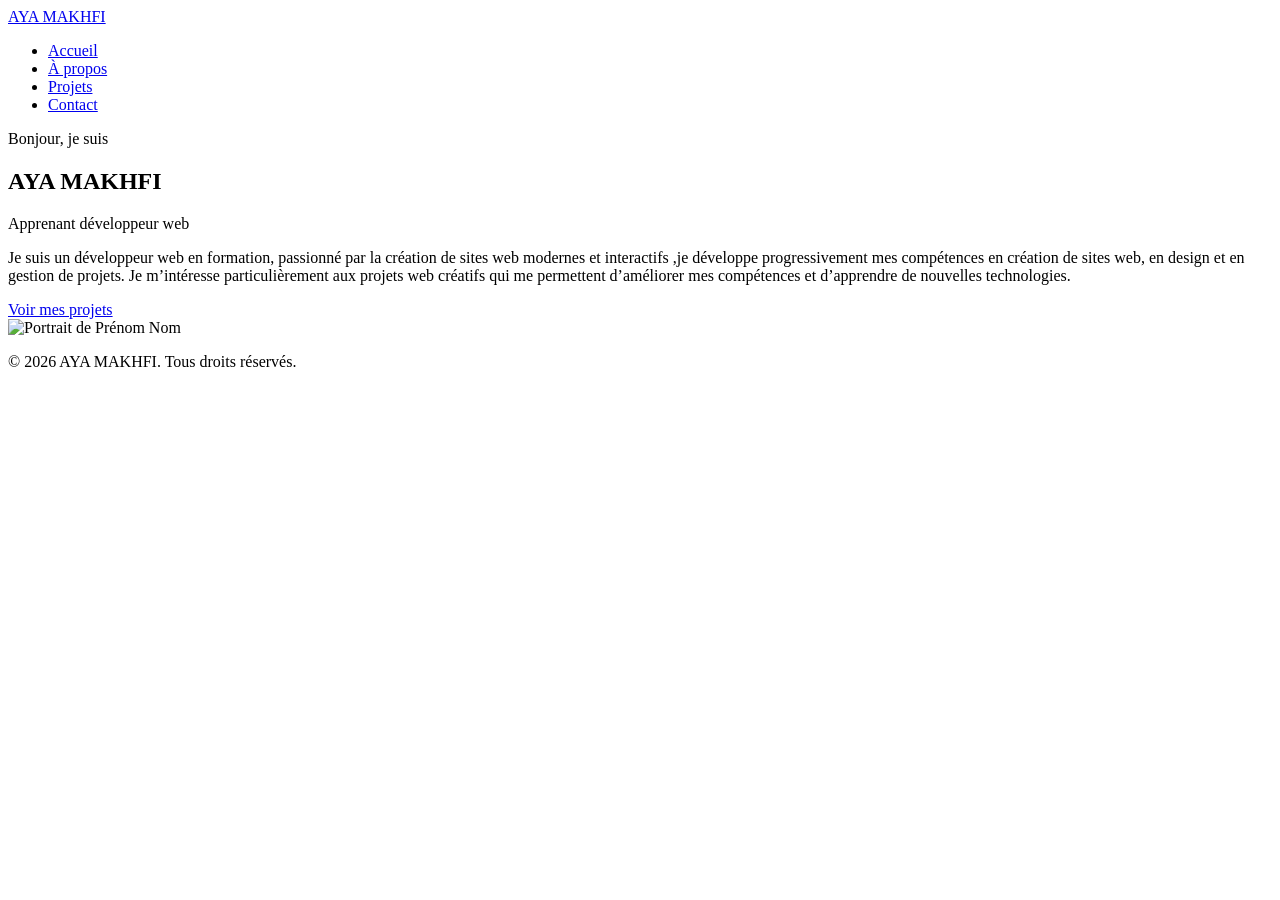
==== index.html @ 6da4783b "feat: add Accueil page" ====
<!DOCTYPE html>
<html lang="fr">

<head>
  <meta charset="UTF-8">
  <meta name="viewport" content="width=device-width, initial-scale=1.0">
  <meta name="description" content="Portfolio de Prénom Nom, apprenant développeur web.">
  <title>AYA MAKHFI — Portfolio</title>

  <!-- Police Inter (Google Fonts) -->
  <link rel="preconnect" href="https://fonts.googleapis.com">
  <link rel="preconnect" href="https://fonts.gstatic.com" crossorigin>
  <link href="https://fonts.googleapis.com/css2?family=Inter:wght@400;600;700&amp;display=swap" rel="stylesheet">

  <link rel="stylesheet" href="css/style.css">
</head>

<body>

  <!-- ========== EN-TÊTE ========== -->
  <header class="en-tete">
    <div class="conteneur en-tete__contenu">
      <a class="logo" href="#presentation">AYA MAKHFI</a>
      <nav aria-label="Navigation principale">
        <ul class="menu">
          <li><a href="#Accueil">Accueil</a></li>
          <li><a href="#À propos ">À propos</a></li>
          <li><a href="#projets">Projets</a></li>
          <li><a href="#contact">Contact</a></li>
        </ul>
      </nav>
    </div>
  </header>

  <main>

    <!-- ========== PRÉSENTATION ========== -->
    <section id="presentation" class="presentation">
      <div class="conteneur presentation__contenu">
        <div class="presentation__texte">
          <p class="surtitre">Bonjour, je suis</p>
          <h1>AYA MAKHFI</h1>
          <p class="metier">Apprenant développeur web</p>
          <p>Je suis un développeur web en formation, passionné par la création de sites web modernes et interactifs ,je
            développe progressivement mes compétences en création de sites web, en design et en gestion de projets.
            Je m’intéresse particulièrement aux projets web créatifs qui me permettent d’améliorer mes compétences et
            d’apprendre de nouvelles technologies.</p>
          <a class="bouton" href="#projets">Voir mes projets</a>
        </div>
        <img class="presentation__photo" src="C:\Users\ycode\Desktop\Portfolio\images\avatar.jpg"
          alt="Portrait de Prénom Nom" width="506" height="527.82">
      </div>
    </section>

  </main>

  <!-- ========== PIED DE PAGE ========== -->
  <footer class="pied">
    <div class="conteneur">
      <p>© 2026 AYA MAKHFI. Tous droits réservés.</p>
    </div>
  </footer>

</body>

</html>
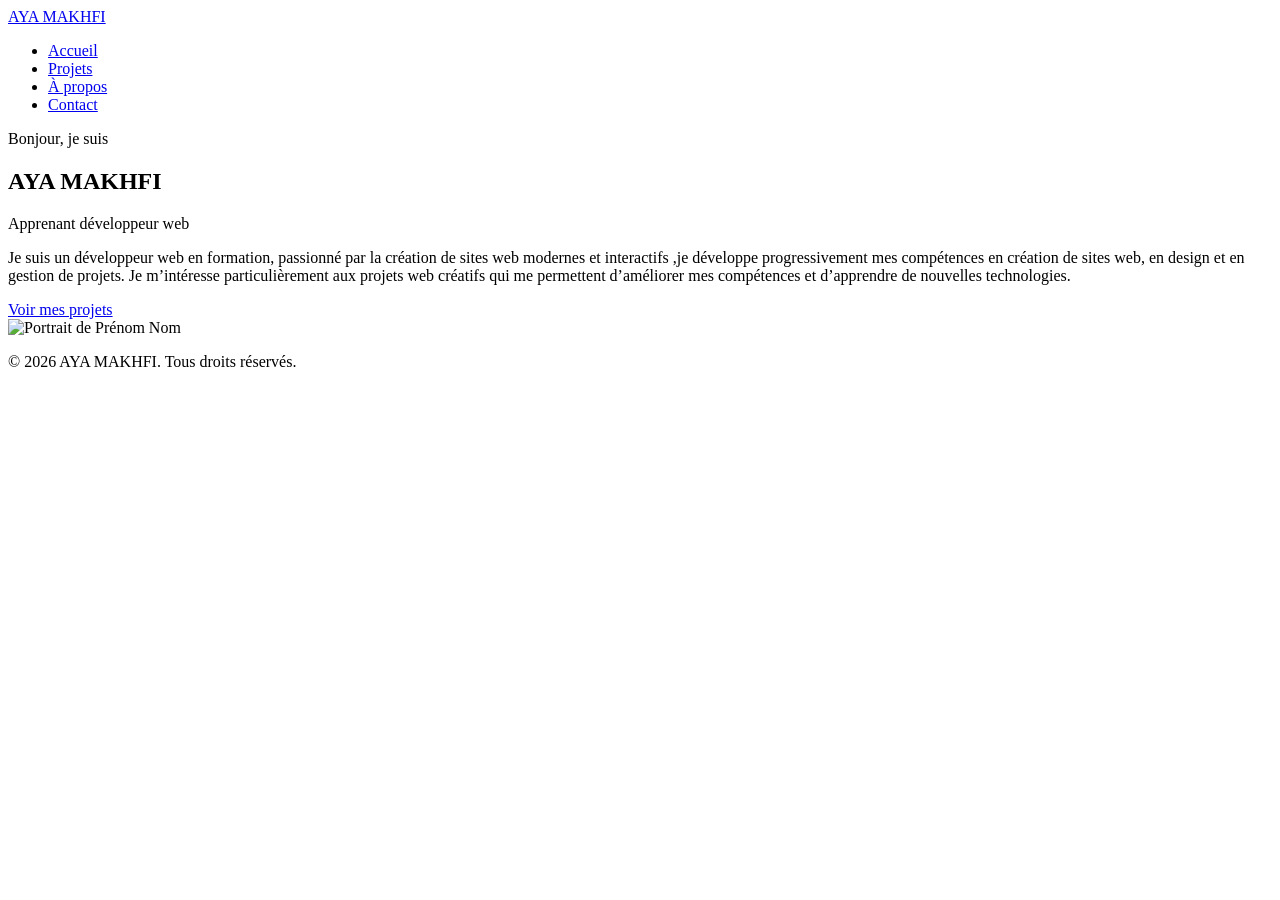
==== commit e2d1b4bb: "add avatar" ====
--- a/index.html
+++ b/index.html
@@ -24,8 +24,8 @@
       <nav aria-label="Navigation principale">
         <ul class="menu">
           <li><a href="#Accueil">Accueil</a></li>
-          <li><a href="#À propos ">À propos</a></li>
           <li><a href="#projets">Projets</a></li>
+          <li><a href="#À propos ">À propos</a></li>         
           <li><a href="#contact">Contact</a></li>
         </ul>
       </nav>
@@ -47,7 +47,7 @@
             d’apprendre de nouvelles technologies.</p>
           <a class="bouton" href="#projets">Voir mes projets</a>
         </div>
-        <img class="presentation__photo" src="C:\Users\ycode\Desktop\Portfolio\images\avatar.jpg"
+        <img class="presentation__photo" src="https://images.unsplash.com/vector-1769600877818-c9d10a817807?q=80&w=880&auto=format&fit=crop&ixlib=rb-4.1.0&ixid=M3wxMjA3fDB8MHxwaG90by1wYWdlfHx8fGVufDB8fHx8fA%3D%3D"
           alt="Portrait de Prénom Nom" width="506" height="527.82">
       </div>
     </section>
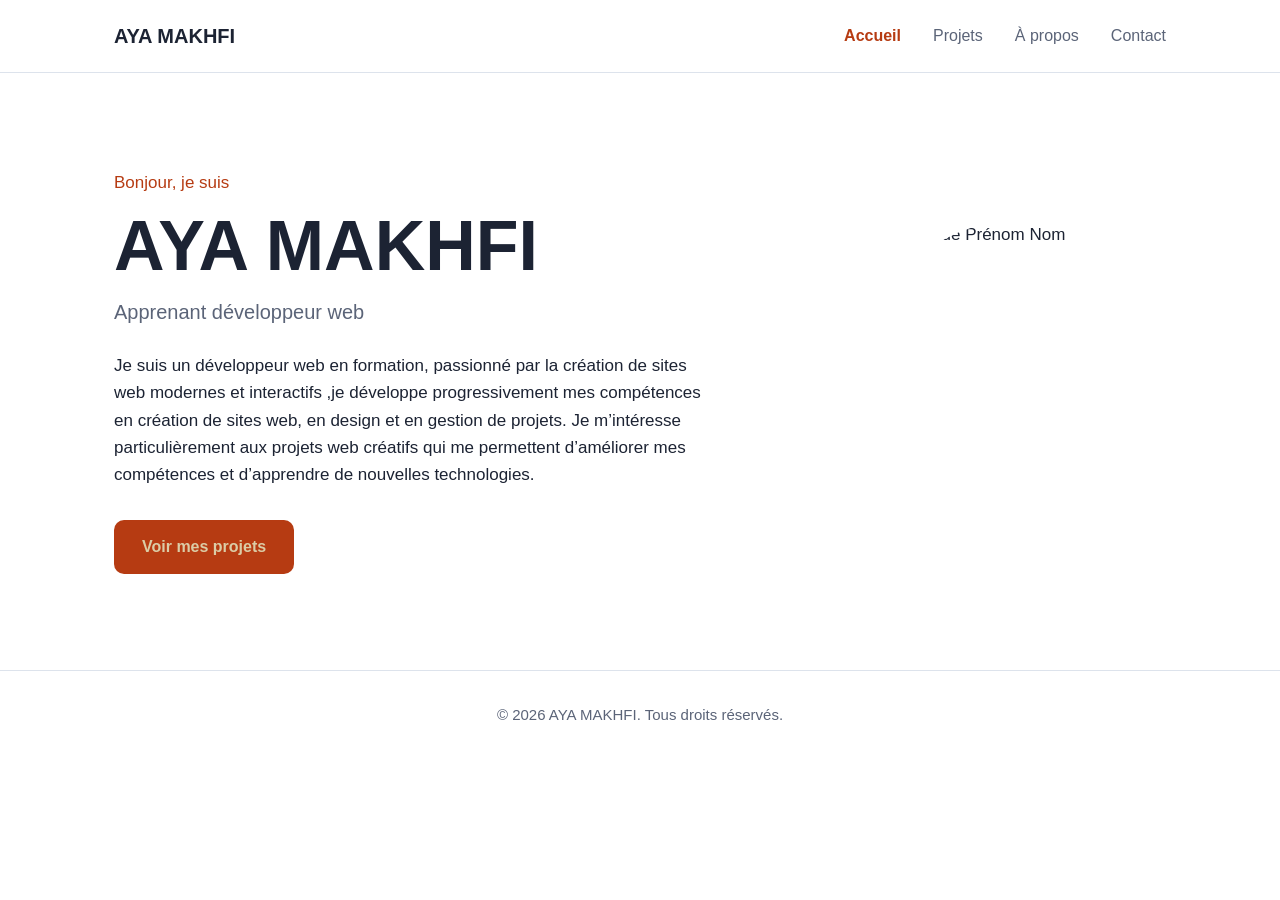
==== commit 0a528858: "feat: add class" ====
--- a/index.html
+++ b/index.html
@@ -4,7 +4,7 @@
 <head>
   <meta charset="UTF-8">
   <meta name="viewport" content="width=device-width, initial-scale=1.0">
-  <meta name="description" content="Portfolio de Prénom Nom, apprenant développeur web.">
+  <meta name="description" content="Portfolio de AYA MAKHFI, apprenant développeur web.">
   <title>AYA MAKHFI — Portfolio</title>
 
   <!-- Police Inter (Google Fonts) -->
@@ -20,13 +20,13 @@
   <!-- ========== EN-TÊTE ========== -->
   <header class="en-tete">
     <div class="conteneur en-tete__contenu">
-      <a class="logo" href="#presentation">AYA MAKHFI</a>
+      <a class="logo" href="#index.html">AYA MAKHFI</a>
       <nav aria-label="Navigation principale">
         <ul class="menu">
-          <li><a href="#Accueil">Accueil</a></li>
-          <li><a href="#projets">Projets</a></li>
-          <li><a href="#À propos ">À propos</a></li>         
-          <li><a href="#contact">Contact</a></li>
+          <li><a class="active" href="index.html">Accueil</a></li>
+          <li><a href="projets.html">Projets</a></li>
+          <li><a href="a-propos.html">À propos</a></li>
+          <li><a href="contact.html">Contact</a></li>
         </ul>
       </nav>
     </div>
@@ -45,10 +45,11 @@
             développe progressivement mes compétences en création de sites web, en design et en gestion de projets.
             Je m’intéresse particulièrement aux projets web créatifs qui me permettent d’améliorer mes compétences et
             d’apprendre de nouvelles technologies.</p>
-          <a class="bouton" href="#projets">Voir mes projets</a>
+          <a class="bouton" href="projets.html">Voir mes projets</a>
         </div>
-        <img class="presentation__photo" src="https://images.unsplash.com/vector-1769600877818-c9d10a817807?q=80&w=880&auto=format&fit=crop&ixlib=rb-4.1.0&ixid=M3wxMjA3fDB8MHxwaG90by1wYWdlfHx8fGVufDB8fHx8fA%3D%3D"
-          alt="Portrait de Prénom Nom" width="506" height="527.82">
+        <img class="presentation__photo"
+          src="https://images.unsplash.com/vector-1769600877818-c9d10a817807?q=80&w=880&auto=format&fit=crop&ixlib=rb-4.1.0&ixid=M3wxMjA3fDB8MHxwaG90by1wYWdlfHx8fGVufDB8fHx8fA%3D%3D"
+          alt="Portrait de Prénom Nom" width="506" height="527">
       </div>
     </section>
 
--- a/css/style.css
+++ b/css/style.css
@@ -0,0 +1,299 @@
+/* ==========================================================
+   Portfolio — modèle de départ (une seule page)
+   Sommaire :
+   1. Variables
+   2. Base
+   3. En-tête
+   4. Présentation
+   5. Sections communes
+   6. Compétences
+   7. Projets
+   8. Contact
+   9. Pied de page
+   ========================================================== */
+
+/* ---------- 1. Variables ---------- */
+:root {
+  /* Couleurs */
+  --couleur-fond: #ffffff;
+  --couleur-fond-clair: #f4f6fa;
+  --couleur-texte: #1c2333;
+  --couleur-texte-doux: #5b6478;
+  --couleur-principale: #B63B12;
+  --couleur-bordure: #dde3ec;
+  --couleur-titre: #981B0B;
+  --couleur-projet: #B63B12;
+  --couleur-projet-clair: #DBCCA6;
+
+
+  /* Typographie */
+  --police: "Inter", Arial, sans-serif;
+
+  /* Mise en page */
+  --largeur-max: 1100px;
+  --rayon: 10px;
+}
+
+/* ---------- 2. Base ---------- */
+* {
+  box-sizing: border-box;
+}
+
+body {
+  margin: 0;
+  font-family: var(--police);
+  font-size: 17px;
+  line-height: 1.6;
+  color: var(--couleur-texte);
+  background-color: var(--couleur-fond);
+}
+
+h1 {
+  color: var(--couleur-titre);
+}
+
+h2 {
+  color: var(--couleur-projet);
+}
+
+h1,
+h2,
+h3 {
+  margin: 0;
+  line-height: 1.2;
+}
+
+p {
+  margin: 0;
+}
+
+ul {
+  margin: 0;
+  padding: 0;
+  list-style: none;
+}
+
+a {
+  color: inherit;
+  text-decoration: none;
+}
+
+.conteneur {
+  max-width: var(--largeur-max);
+  margin: 0 auto;
+  padding: 0 24px;
+
+}
+
+.bouton {
+  display: inline-block;
+  padding: 14px 28px;
+  border: none;
+  border-radius: var(--rayon);
+  font-family: var(--police);
+  font-size: 16px;
+  font-weight: 600;
+  color: #DBCCA6;
+  background-color: var(--couleur-principale);
+  cursor: pointer;
+}
+
+.lien {
+  font-weight: 600;
+  color: #344254;
+}
+
+/* ---------- 3. En-tête ---------- */
+.en-tete {
+  border-bottom: 1px solid var(--couleur-bordure);
+}
+
+.en-tete__contenu {
+  display: flex;
+  justify-content: space-between;
+  align-items: center;
+  height: 72px;
+}
+
+.logo {
+  font-size: 20px;
+  font-weight: 700;
+}
+
+.menu {
+  display: flex;
+  gap: 32px;
+}
+
+.menu a {
+  font-size: 16px;
+  color: var(--couleur-texte-doux);
+}
+
+.menu a.active {color: var(--couleur-principale);
+  font-weight: 600;
+
+}
+
+/* ---------- 4. Présentation ---------- */
+.presentation {
+  padding: 96px 0;
+}
+
+.presentation__contenu {
+  display: flex;
+  justify-content: space-between;
+  align-items: center;
+  gap: 64px;
+}
+
+.presentation__texte {
+  max-width: 600px;
+}
+
+.surtitre {
+  margin-bottom: 8px;
+  font-weight: 400;
+  color: var(--couleur-principale);
+}
+
+.presentation h1 {
+  font-size: 70px;
+  color: #1c2333;
+}
+
+.metier {
+  margin-top: 8px;
+  margin-bottom: 24px;
+  font-size: 20px;
+  color: var(--couleur-texte-doux);
+}
+
+.presentation .bouton {
+  margin-top: 32px;
+}
+
+.presentation__photo {
+  width: 300px;
+  height: 300px;
+  border-radius: 50%;
+}
+
+/* ---------- 5. Sections communes ---------- */
+.section {
+  padding: 80px 0;
+}
+
+.section--claire {
+  background-color: var(--couleur-fond-clair);
+}
+
+.section h2 {
+  font-size: 36px;
+}
+
+.section__intro {
+  margin-top: 8px;
+  margin-bottom: 40px;
+  color: var(--couleur-texte-doux);
+}
+
+/* ---------- 6. Compétences ---------- */
+.competences {
+  display: flex;
+  gap: 16px;
+}
+
+.competences li {
+  padding: 10px 22px;
+  border: 1px solid var(--couleur-bordure);
+  border-radius: var(--rayon);
+  font-weight: 600;
+  background-color: var(--couleur-fond);
+}
+
+
+/* ---------- projets---------- */
+
+
+/* ---------- 7. Projets ---------- */
+/* Les projets sont empilés les uns sous les autres. */
+.projet {
+  display: flex;
+  align-items: center;
+  gap: 32px;
+  margin-bottom: 24px;
+  padding: 24px;
+  border: 1px solid var(--couleur-bordure);
+  border-radius: var(--rayon);
+}
+
+.projet__image {
+  width: 320px;
+  height: 200px;
+  object-fit: cover;
+  border-radius: var(--rayon);
+}
+
+.projet h2 {
+  margin-bottom: 8px;
+  font-size: 22px;
+}
+
+.projet p {
+  color: var(--couleur-texte-doux);
+}
+
+.technologies {
+  display: flex;
+  gap: 8px;
+  margin-top: 16px;
+  margin-bottom: 16px;
+}
+
+.technologies li {
+  padding: 4px 12px;
+  border-radius: 6px;
+  font-size: 14px;
+  background-color: var(--couleur-projet-clair);
+}
+
+/* ---------- 8. Contact ---------- */
+.formulaire {
+  max-width: 560px;
+}
+
+.formulaire label {
+  display: block;
+  margin-bottom: 6px;
+  font-weight: 600;
+}
+
+.formulaire input,
+.formulaire textarea {
+  display: block;
+  width: 100%;
+  margin-bottom: 20px;
+  padding: 12px 14px;
+  border: 1px solid var(--couleur-bordure);
+  border-radius: var(--rayon);
+  font-family: var(--police);
+  font-size: 16px;
+  color: var(--couleur-texte);
+  background-color: var(--couleur-fond);
+}
+
+.reseaux {
+  display: flex;
+  gap: 24px;
+  margin-top: 40px;
+}
+
+/* ---------- 9. Pied de page ---------- */
+.pied {
+  padding: 32px 0;
+  border-top: 1px solid var(--couleur-bordure);
+  font-size: 15px;
+  text-align: center;
+  color: var(--couleur-texte-doux);
+}
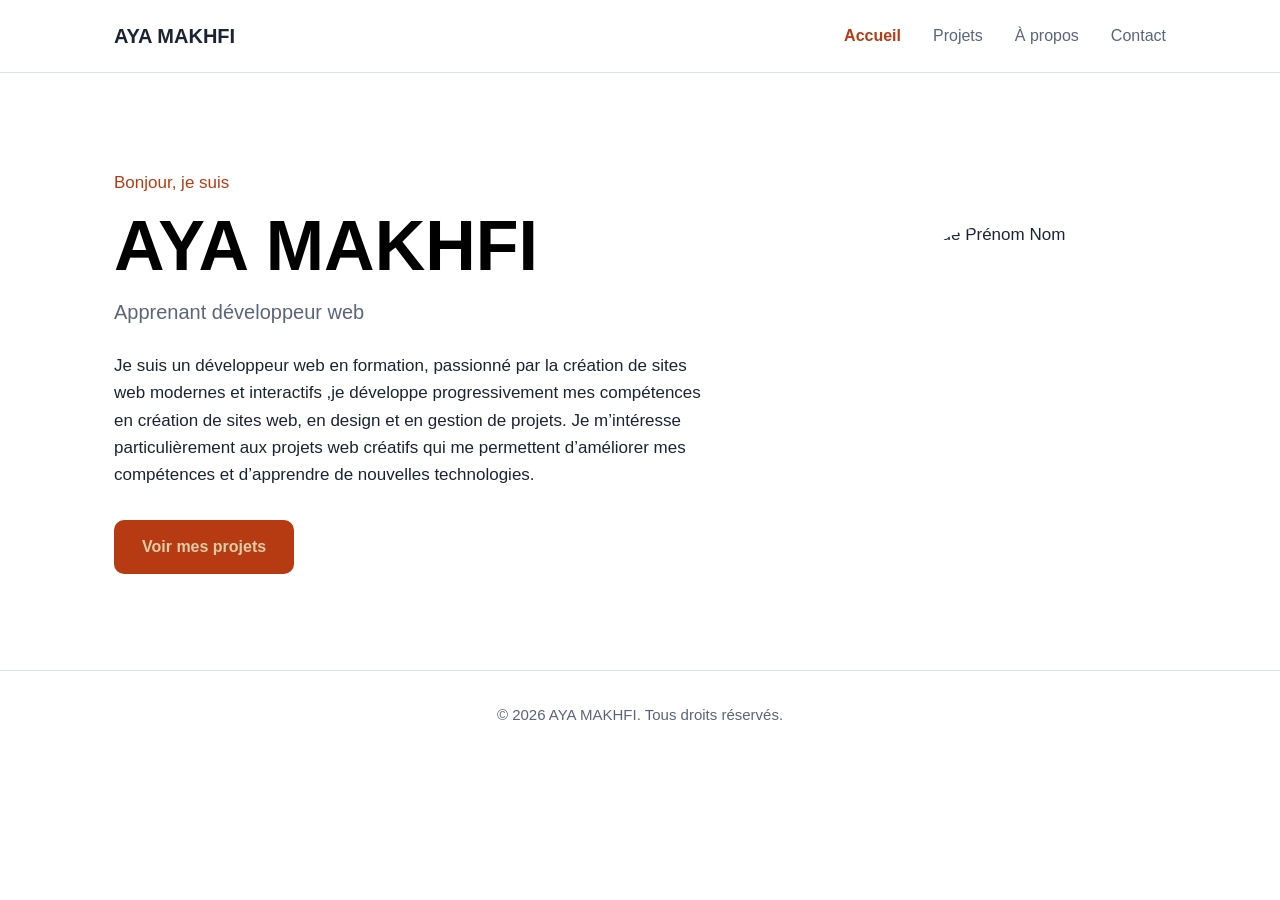
==== commit 02e50957: "fix:color" ====
--- a/index.html
+++ b/index.html
@@ -39,7 +39,7 @@
       <div class="conteneur presentation__contenu">
         <div class="presentation__texte">
           <p class="surtitre">Bonjour, je suis</p>
-          <h1>AYA MAKHFI</h1>
+          <h1 style="color: black;">AYA MAKHFI</h1>
           <p class="metier">Apprenant développeur web</p>
           <p>Je suis un développeur web en formation, passionné par la création de sites web modernes et interactifs ,je
             développe progressivement mes compétences en création de sites web, en design et en gestion de projets.
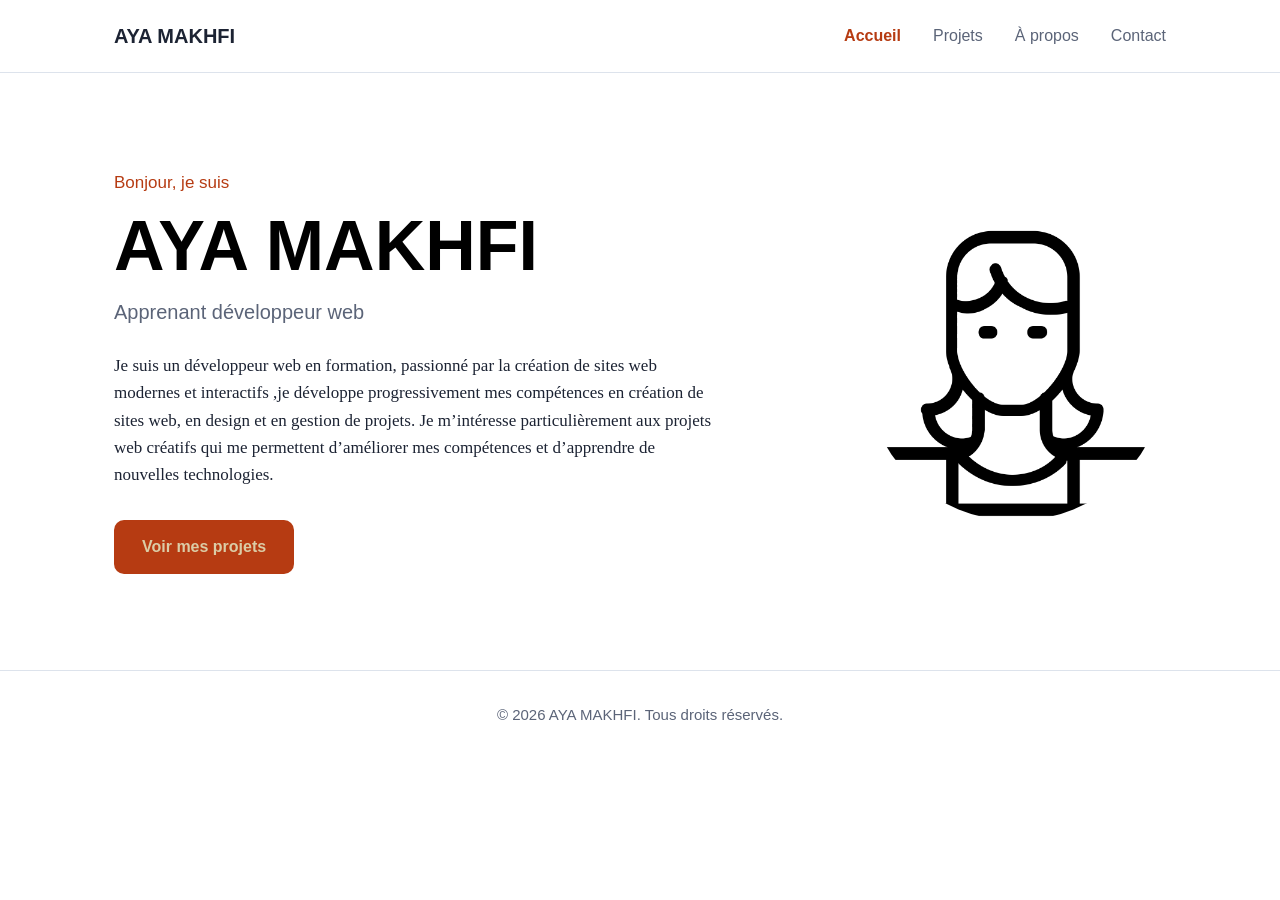
==== commit 631cc642: "fix:changer image" ====
--- a/index.html
+++ b/index.html
@@ -41,15 +41,15 @@
           <p class="surtitre">Bonjour, je suis</p>
           <h1 style="color: black;">AYA MAKHFI</h1>
           <p class="metier">Apprenant développeur web</p>
-          <p>Je suis un développeur web en formation, passionné par la création de sites web modernes et interactifs ,je
+          <p style="font-family: Libre Caslon Text; ">Je suis un développeur web en formation, passionné par la création de sites web modernes et interactifs ,je
             développe progressivement mes compétences en création de sites web, en design et en gestion de projets.
             Je m’intéresse particulièrement aux projets web créatifs qui me permettent d’améliorer mes compétences et
             d’apprendre de nouvelles technologies.</p>
           <a class="bouton" href="projets.html">Voir mes projets</a>
         </div>
         <img class="presentation__photo"
-          src="https://images.unsplash.com/vector-1769600877818-c9d10a817807?q=80&w=880&auto=format&fit=crop&ixlib=rb-4.1.0&ixid=M3wxMjA3fDB8MHxwaG90by1wYWdlfHx8fGVufDB8fHx8fA%3D%3D"
-          alt="Portrait de Prénom Nom" width="506" height="527">
+          src="images/img avatar.jpg"
+          alt="Portrait de Prénom Nom" >
       </div>
     </section>
 
--- a/css/style.css
+++ b/css/style.css
@@ -106,6 +106,10 @@
 /* ---------- 3. En-tête ---------- */
 .en-tete {
   border-bottom: 1px solid var(--couleur-bordure);
+  position:sticky;
+  top:0;
+  z-index: 1000;
+  background-color:var(--couleur-fond);
 }
 
 .en-tete__contenu {
@@ -113,7 +117,9 @@
   justify-content: space-between;
   align-items: center;
   height: 72px;
-}
+  
+}
+ 
 
 .logo {
   font-size: 20px;
@@ -130,7 +136,8 @@
   color: var(--couleur-texte-doux);
 }
 
-.menu a.active {color: var(--couleur-principale);
+.menu a.active {
+  color: var(--couleur-principale);
   font-weight: 600;
 
 }
@@ -186,9 +193,11 @@
 
 .section--claire {
   background-color: var(--couleur-fond-clair);
-}
-
-.section h2 {
+  max-height: fit-content;
+  padding: 10px;
+}
+
+.section h1 {
   font-size: 36px;
 }
 
@@ -199,37 +208,58 @@
 }
 
 /* ---------- 6. Compétences ---------- */
+#competences{
+  margin: 20px;
+   padding:40px 0px;
+   max-width: none;
+      
+ 
+}
 .competences {
-  display: flex;
-  gap: 16px;
-}
+  display:grid;
+  gap: 10px;
+  grid-template-columns: 150px 150px ;
+ 
+}
+
+
 
 .competences li {
-  padding: 10px 22px;
+  padding: 10px 15px;
   border: 1px solid var(--couleur-bordure);
   border-radius: var(--rayon);
   font-weight: 600;
   background-color: var(--couleur-fond);
-}
-
+  margin-right: 50px;
+}
 
 /* ---------- projets---------- */
 
 
 /* ---------- 7. Projets ---------- */
 /* Les projets sont empilés les uns sous les autres. */
+
+ 
 .projet {
   display: flex;
   align-items: center;
   gap: 32px;
-  margin-bottom: 24px;
+  margin-bottom: 30px;
   padding: 24px;
   border: 1px solid var(--couleur-bordure);
   border-radius: var(--rayon);
+  
+}
+/* ---------- matrice ---------- */
+.projets{
+    display:grid;
+    grid-template-columns: 500px 500px;
+    grid-template-rows: 300px 300px;
+    gap: 20px;
 }
 
 .projet__image {
-  width: 320px;
+  width: 120px;
   height: 200px;
   object-fit: cover;
   border-radius: var(--rayon);
@@ -242,23 +272,32 @@
 
 .projet p {
   color: var(--couleur-texte-doux);
+  font-size: 10px;
 }
 
 .technologies {
   display: flex;
-  gap: 8px;
-  margin-top: 16px;
-  margin-bottom: 16px;
+  gap: 6px;
+  margin-top: 12px;
+  margin-bottom: 12px;
 }
 
 .technologies li {
   padding: 4px 12px;
   border-radius: 6px;
-  font-size: 14px;
+  font-size: 12px;
   background-color: var(--couleur-projet-clair);
 }
 
+.projet .lien{
+ font-size:14px;
+}
+
 /* ---------- 8. Contact ---------- */
+#contact {
+  margin:40px 0px 60px ;
+}
+
 .formulaire {
   max-width: 560px;
 }
@@ -296,4 +335,141 @@
   font-size: 15px;
   text-align: center;
   color: var(--couleur-texte-doux);
-}+}
+
+/* ---------- 6. parcours ---------- */
+
+#parcours {
+   margin: 20px;
+    padding: 40px 0;
+    max-width: none;
+}
+
+
+.parcours-list::before{
+  content: "";
+  position:absolute;
+  top: 6px;
+  bottom:50px;
+  left:8px;
+  width: 2px;
+  background-color: #981B0B;
+}
+
+
+.parcours-list {
+  position: relative;
+    padding-left: 30px;
+    margin: 30px 0;
+}
+
+.item::before {
+  content:"";
+  position:absolute;
+  border-radius: 50%;
+  background-color: #DBCCA6;
+  top:3px;
+  left:-30px;
+  width:14px;
+  height:14px;
+  z-index: 1;
+
+}
+
+.item{
+  position:relative;
+  margin-bottom: 40px;
+}
+
+/* ---------- la position de parcours et compétences ---------- */
+
+.competences-parcours {
+    display: grid;
+    grid-template-columns: 1fr 1fr;
+    grid-template-rows: 1fr;
+    gap: 30px;
+}
+
+#parcours{
+   grid-column: 1;
+   grid-row: 1;
+}
+
+#competences{
+   grid-column: 2;
+   grid-row: 1;
+}
+
+
+
+
+
+/* ---------- 9. objectifs ---------- */
+
+ #objectifs {
+     min-height: 300px;
+    padding: 25px 20px;
+    margin-top: 30px;
+}
+#objectifs h1{
+  margin-bottom: 40px;
+}
+.objectifs__liste{
+  display: grid;
+    grid-template-columns: 1fr 1fr ;
+     grid-template-rows: 1fr 1fr 1fr 1fr ;
+    gap: 30px 15px;
+}
+
+.objectif{
+  display: flex;
+    gap: 20px;
+}
+
+.objectif img {
+    width: 70px;
+    height: 70px;
+    object-fit: cover;
+    border-radius: 70%;
+    flex-shrink: 0;
+}
+
+.objectif p:first-child {
+    font-weight: 100px;
+    font-size: 18px;
+    color: var(--couleur-texte);
+    margin: 0 0 3px;
+}
+
+.objectif p:last-child {
+    font-size: 15px;
+    line-height: 1.4;
+    color: #333;
+    margin: 0;}
+
+.objectif:nth-child(1) {
+    grid-column: 1;
+    grid-row: 1;
+}
+
+.objectif:nth-child(2) {
+    grid-column: 2;
+    grid-row: 2;
+}
+
+.objectif:nth-child(3) {
+    grid-column: 1;
+    grid-row: 3;
+}
+
+.objectif:nth-child(4) {
+    grid-column: 2;
+    grid-row: 4;
+}
+
+
+
+
+
+
+
